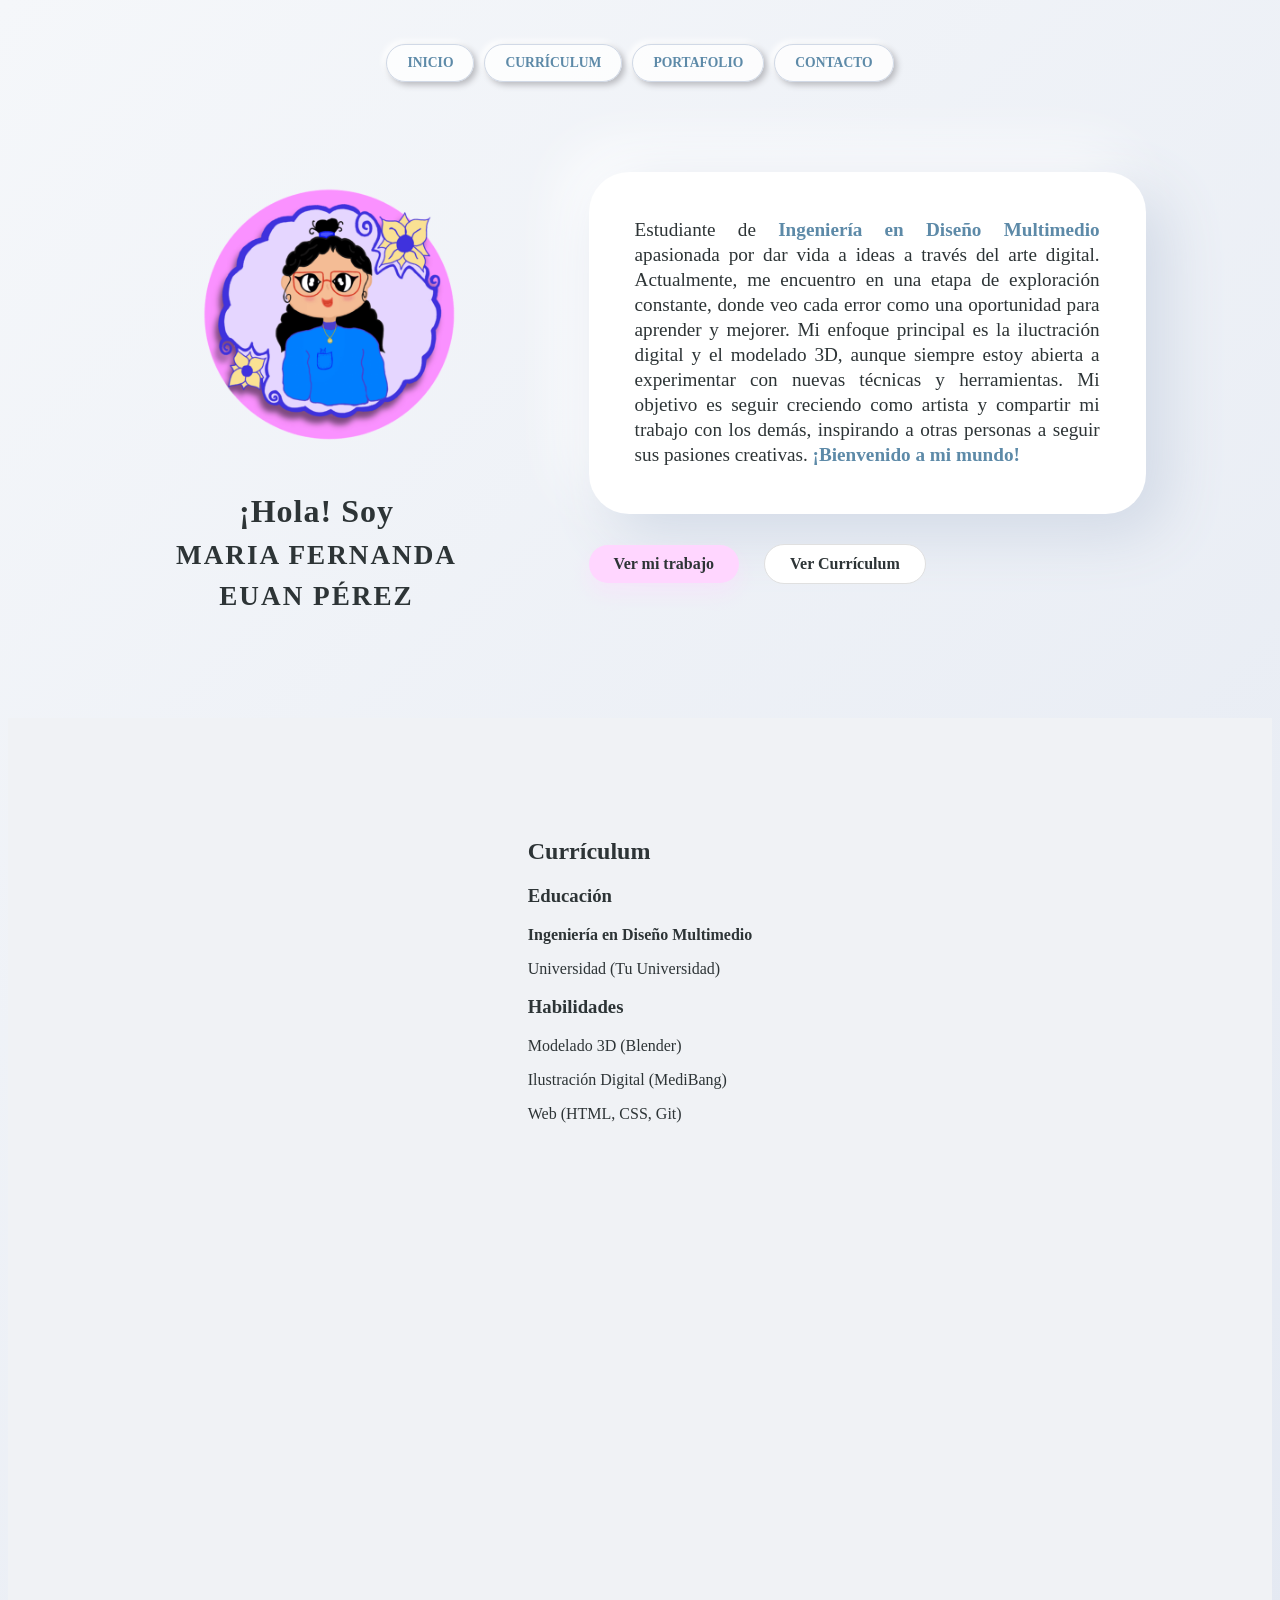
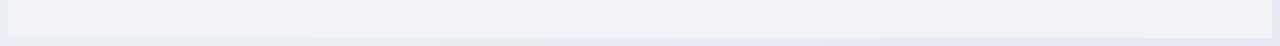
==== 02-maquetacion-cv/index.html @ 5bfdacda "Estructura inicial del CV y configuración de carpetas" ====
<!DOCTYPE html>
<html lang="es">
<head>
    <meta charset="UTF-8">
    <meta name="viewport" content="width=device-width, initial-scale=1.0">
    <title>Portafolio | Mafer</title>
    <link rel="stylesheet" href="style.css">
</head>
<body>

<nav class="navbar">
    <ul class="nav-links">
        <li><a href="#inicio">Inicio</a></li>
        <li><a href="#curriculum">Currículum</a></li>
        <li><a href="portafolio.html">Portafolio</a></li>
        <li><a href="contacto.html">Contacto</a></li>
    </ul>
</nav>

<section class="hero" id="inicio">
    <div class="hero-flex-container">
        <div class="hero-left-profile">
            <div class="hero-image">
                <img src="img/DIBUJO2FER1.png" alt="Ilustración de Mafer">
            </div>
             <h1 class="fade-in">
                ¡Hola! Soy<span>MARIA FERNANDA<br>EUAN PÉREZ</span>
            </h1>
         </div>

        <div class="hero-content">
            <div class="description-card">
                <div class="card-accent"></div>
                <p>
                    Estudiante de <strong>Ingeniería en Diseño Multimedio</strong> apasionada por dar vida a ideas a través del arte digital. 
                    Actualmente, me encuentro en una etapa de exploración constante, donde veo cada error como una oportunidad para aprender 
                    y mejorer. Mi enfoque principal es la iluctración digital y el modelado 3D, aunque siempre estoy abierta a experimentar 
                    con nuevas técnicas y herramientas. Mi objetivo es seguir creciendo como artista y compartir mi trabajo con los demás,
                    inspirando a otras personas a seguir sus pasiones creativas. <strong>¡Bienvenido a mi mundo!</strong> 
                </p>
            </div>
            
            <div class="hero-buttons">
                <a href="portafolio.html" class="btn-primary">Ver mi trabajo</a> 
                <a href="#curriculum" class="btn-secondary">Ver Currículum</a>
            </div>
        </div>
    </div>
</section>

<section id="curriculum">
    <div class="cv-container">
        <h2 class="section-title">Currículum</h2>
        
        <div class="cv-grid">
            <div class="cv-card">
                <h3>Educación</h3>
                <p><strong>Ingeniería en Diseño Multimedio</strong></p>
                <p>Universidad (Tu Universidad)</p>
            </div>
            
            <div class="cv-card">
                <h3>Habilidades</h3>
                <p>Modelado 3D (Blender)</p>
                <p>Ilustración Digital (MediBang)</p>
                <p>Web (HTML, CSS, Git)</p>
            </div>
        </div>
    </div>
</section>

</body>
</html>
---- 02-maquetacion-cv/style.css ----
html {
    scroll-behavior: smooth; /* Esto hace que el scroll sea fluido */
}
/* 1. VARIABLES DE COLOR */
:root {
    --fondo-light: #F0F2F5;     /* Gris muy claro, casi blanco */
    --blanco-puro: #FFFFFF;
    --texto-oscuro: #2D3436;    /* Un gris muy oscuro para lectura suave */
    --acento-rosa: #FFD6FF;     /* Rosa pastel muy suave */
    --sombra-suave: rgba(0, 0, 0, 0.05);
}
/* 2. CONFIGURACIÓN GENERAL */
body {
    background: linear-gradient(135deg, #F5F7FA 0%, #E4E9F2 100%);
    color: #2D3436; /* Un gris muy oscuro para el texto general */
}
/* 3. EL MENÚ */
.navbar {
display: flex;
justify-content: center;
padding: 20px 0;
width: 100%;
}

.nav-links {
    list-style: none;
    display: flex;
    gap: 10px;
    padding: 0;
}

.nav-links li a {
    background-color: rgba(255, 255, 255, 0.8); 
    color: #5D8AA8;
    padding: 10px 20px;
    border-radius: 50px;
    text-decoration: none;
    font-weight: bold;
    font-size: 0.85rem;
    text-transform: uppercase;
    transition: 0.3s ease;
    box-shadow: 0 -4px 10px rgba(0, 0, 0, 0.2);
    display: block;
    border: 1px solid #D1D9E6;
    box-shadow: 3px 3px 6px #b8b9be, -3px -3px 6px #ffffff;
}

.nav-links li a:hover {
   background-color: var(--rosa-tarjeta);
   transform: translateY(-5px);
   color:#000;
}

/* Para resaltar en qué página estás (opcional) */
.nav-links li a.active {
    background-color: var(--rosa-tarjeta);
    padding-bottom: 15px; /* Se hace un poco más alta */
}

.hero {
    margin-top: -20px; /* Empuja todo el bloque hacia arriba */
}
/* 4. LA ESTRUCTURA HERO */
.hero-flex-container {
    display: flex;   
    flex-direction: row;
    align-items: center;
    justify-content: flex-start;
    gap: 40px;
    padding: 60px 10%;
    width: 100%;
    box-sizing: border-box;
    padding-top: 10px;
    min-height: 70vh;
    margin-top: -30px;
}
/* 5. PERFIL IZQUIERDO (Solo tu ilustración) */
.hero-left-profile {
    display: flex;
    flex-direction: column;
    align-items: center;
    text-align: center;
    flex: 1;
    margin-left: -50px;
}
.hero-content {
    display: flex;
    flex-direction: column;
    align-items: flex-start; 
    justify-content: center;
    flex: 1.2;
}

.hero-left-profile h1 {
    margin-top: -80px; 
    position: relative;     
    line-height: 1.5;  
    font-size: 2rem;
    z-index: 10;
    letter-spacing: 1px;
    color: var(--blanco);
}

.hero-left-profile h1 span {
    color: var(--blanco--); 
    display: block; 
    letter-spacing: 2px;    
    font-size: 1.7rem;       
}
/* El contenedor ahora es invisible */
.hero-image {
    width: 450px;   
    max-width: 500px;        
    height: auto;
    margin-bottom: 0px;
    justify-content: center;
    padding-bottom: 0;
}

/* Tu dibujo */
.hero-image img {
    width: 100%;           
    height: auto;
    object-fit: contain;    
}
#curriculum {
    padding: 100px 5%; 
    min-height: 80vh;  
    background-color: var(--fondo-light); /* Para que el azul bajito se aplique aquí */
    display: flex;
    flex-direction: column;
    align-items: center;
}

.description-card {
    background-color: var(--blanco-puro);
    color: var(--texto-oscuro);
    padding: 45px;
    border-radius: 40px; /* Bordes muy curvos como tu ejemplo */
    box-shadow: 20px 20px 60px #d1d9e6, 
               -20px -20px 60px #ffffff; /* Efecto neumorfismo sutil */
    border: 1px solid rgba(255, 255, 255, 0.8);
}

.description-card p {
    text-align: justify;
    margin: 0;
    display: block;
    width: 100%;
    font-size: 1.2rem;
    line-height: 1.3;
}
.description-card strong {
    color: #5D8AA8; /* Un azul suave que resalta pero no grita */
    font-weight: 700;
}
/* 7. LOS BOTONES */
.hero-buttons {
    display: flex;
    flex-direction: row;
    gap: 25px;
    margin-top: 30px;
    align-items: center; 
    text-align: center;
}

.hero-buttons a {
    text-decoration: none;
    font-weight: bold;
    padding: 10px 25px;
    border-radius: 50px;
    transition: 0.3s;
    font-size: 1rem;
    display: inline-block;
}

.btn-primary {
    background-color: var(--acento-rosa);
    color: var(--texto-oscuro);
    border-radius: 50px;
    padding: 12px 30px;
    box-shadow: 0 10px 20px rgba(255, 214, 255, 0.4);
    border: none;
}

.btn-secondary {
    background-color: var(--blanco-puro);
    color: var(--texto-oscuro);
    border: 1px solid #E0E0E0;
    border-radius: 50px;
}

.hero-buttons a:hover {
    transform: translateY(-5px);
}
.btn-secondary:hover {
    background-color: var(--rosa-tarjeta);
    color:#1a1a1a; 
    border-color: var(--rosa-tarjeta);
}
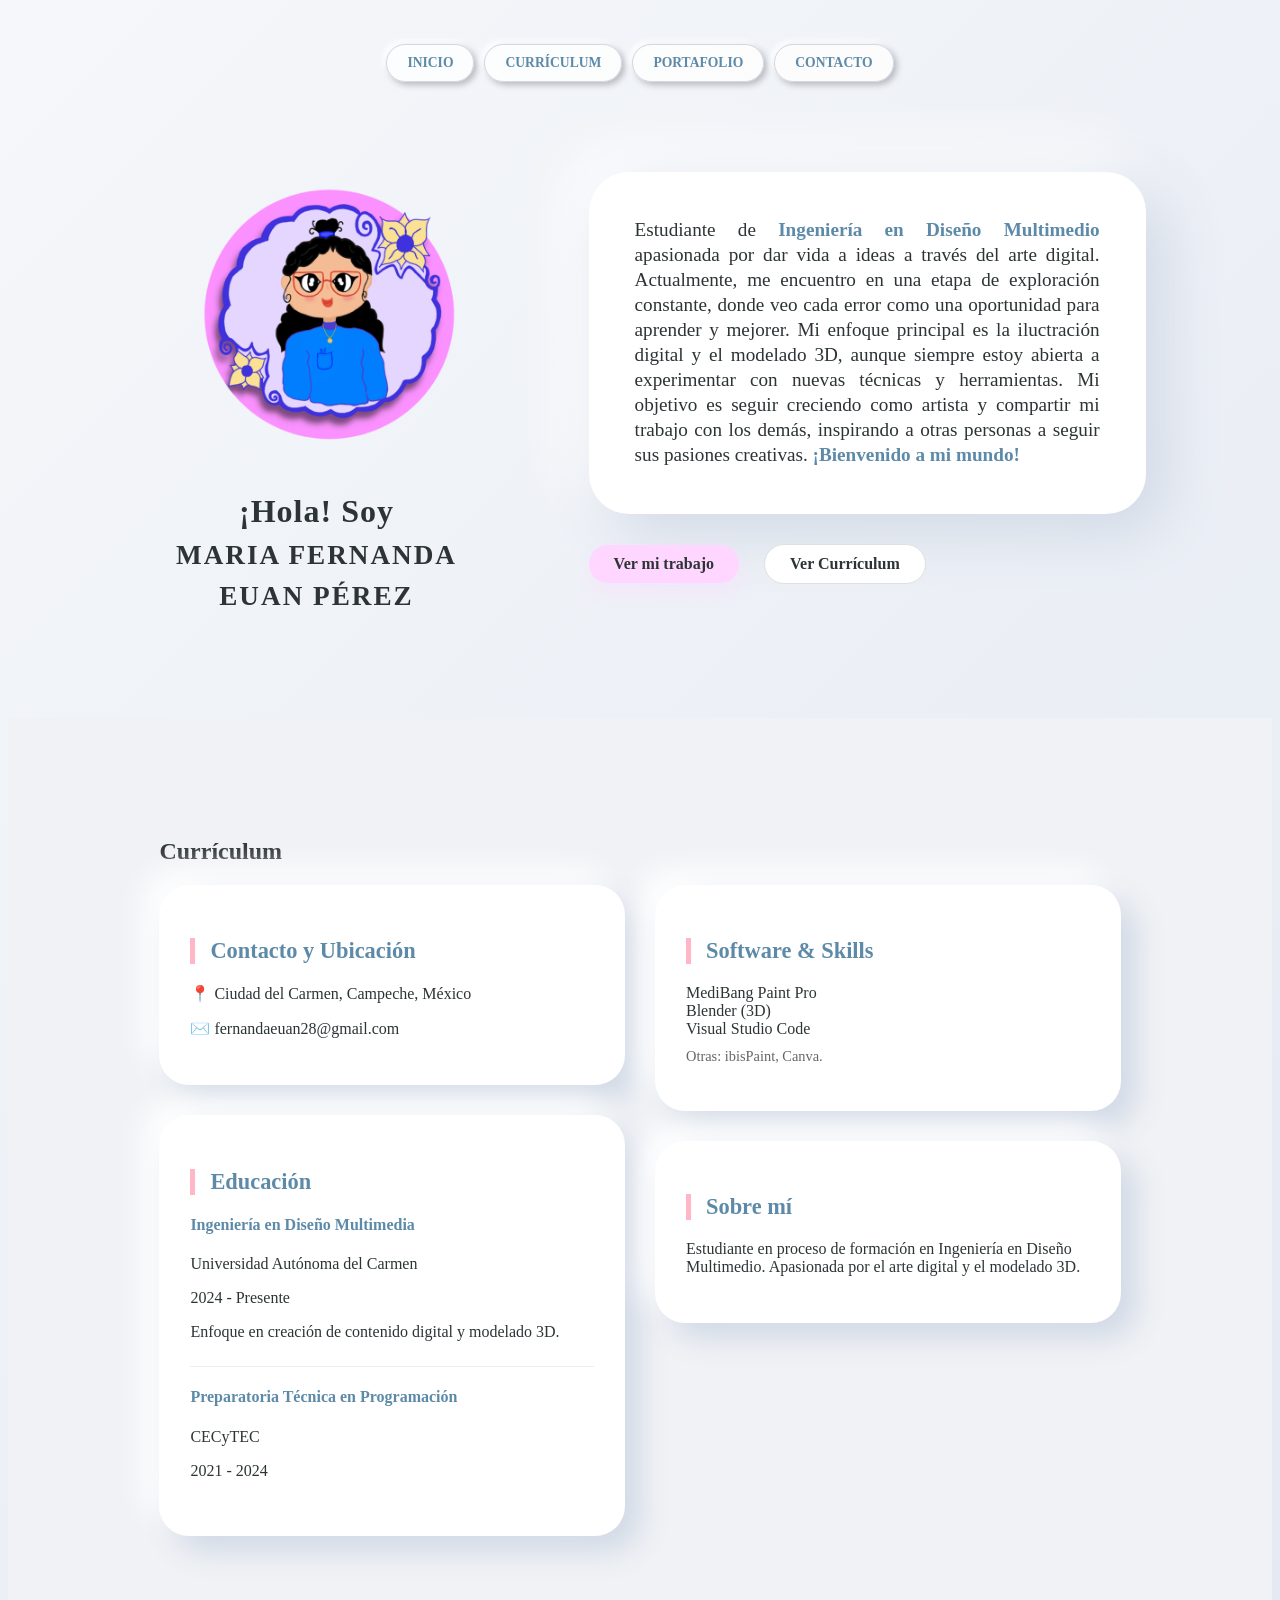
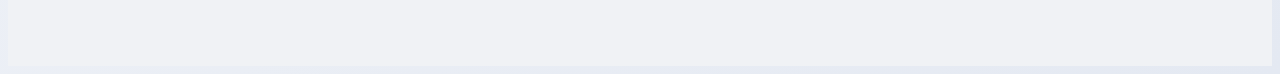
==== commit 335ce2a4: "Actualización del currículum" ====
--- a/02-maquetacion-cv/index.html
+++ b/02-maquetacion-cv/index.html
@@ -48,26 +48,58 @@
     </div>
 </section>
 
-<section id="curriculum">
-    <div class="cv-container">
+<section id="curriculum" class="cv-section">
+    <div class="container">
         <h2 class="section-title">Currículum</h2>
         
         <div class="cv-grid">
-            <div class="cv-card">
-                <h3>Educación</h3>
-                <p><strong>Ingeniería en Diseño Multimedio</strong></p>
-                <p>Universidad (Tu Universidad)</p>
+            <div class="cv-column">
+                <div class="cv-card">
+                    <h3>Contacto y Ubicación</h3>
+                    <p>📍 Ciudad del Carmen, Campeche, México</p>
+                    <p>✉️ fernandaeuan28@gmail.com</p>
+                </div>
+
+                <div class="cv-card">
+                    <h3>Educación</h3>
+                    <div class="resume-item">
+                        <h4 style="color: #5D8AA8;">Ingeniería en Diseño Multimedia</h4>
+                        <p>Universidad Autónoma del Carmen</p>
+                        <p class="date">2024 - Presente</p>
+                        <p>Enfoque en creación de contenido digital y modelado 3D.</p>
+                    </div>
+                    <hr style="margin: 20px 0; border: 0; border-top: 1px solid #eee;">
+                    <div class="resume-item">
+                        <h4 style="color: #5D8AA8;">Preparatoria Técnica en Programación</h4>
+                        <p>CECyTEC</p>
+                        <p class="date">2021 - 2024</p>
+                    </div>
+                </div>
             </div>
-            
-            <div class="cv-card">
-                <h3>Habilidades</h3>
-                <p>Modelado 3D (Blender)</p>
-                <p>Ilustración Digital (MediBang)</p>
-                <p>Web (HTML, CSS, Git)</p>
+
+            <div class="cv-column">
+                <div class="cv-card">
+                    <h3>Software & Skills</h3>
+                    <div class="skill-box">
+                        <span class="skill-name">MediBang Paint Pro</span>
+                        <div class="skill-bar"><div class="skill-per" style="width: 90%;"></div></div>
+                    </div>
+                    <div class="skill-box">
+                        <span class="skill-name">Blender (3D)</span>
+                        <div class="skill-bar"><div class="skill-per" style="width: 75%;"></div></div>
+                    </div>
+                    <div class="skill-box">
+                        <span class="skill-name">Visual Studio Code</span>
+                        <div class="skill-bar"><div class="skill-per" style="width: 80%;"></div></div>
+                    </div>
+                    <p style="margin-top: 10px; font-size: 0.9rem; color: #666;">Otras: ibisPaint, Canva.</p>
+                </div>
+
+                <div class="cv-card">
+                    <h3>Sobre mí</h3>
+                    <p>Estudiante en proceso de formación en Ingeniería en Diseño Multimedio. Apasionada por el arte digital y el modelado 3D.</p>
+                </div>
             </div>
         </div>
     </div>
-</section>
-
-</body>
-</html>+</section>
--- a/02-maquetacion-cv/style.css
+++ b/02-maquetacion-cv/style.css
@@ -197,4 +197,83 @@
     background-color: var(--rosa-tarjeta);
     color:#1a1a1a; 
     border-color: var(--rosa-tarjeta);
+}
+.cv-section {
+    padding: 100px 5%;
+    background-color: #f7f9fc; 
+}
+
+.cv-grid {
+    display: flex;
+    gap: 30px;
+    flex-wrap: wrap;
+    justify-content: center;
+}
+
+.cv-column {
+    flex: 1;
+    min-width: 320px;
+    max-width: 500px;
+}
+
+.cv-card {
+    background: white;
+    padding: 30px;
+    border-radius: 30px;
+    margin-bottom: 30px;
+    box-shadow: 15px 15px 30px #d1d9e6, -15px -15px 30px #ffffff;
+    border: 1px solid rgba(255, 255, 255, 0.5);
+    transition: transform 0.3s ease;
+}
+
+.cv-card:hover {
+    transform: translateY(-5px); 
+}
+
+.cv-card h3 {
+    color: #5D8AA8;
+    margin-bottom: 20px;
+    font-size: 1.4rem;
+    border-left: 5px solid #ffb7c5; 
+    padding-left: 15px;
+}
+
+.cv-date {
+    font-size: 0.85rem;
+    color: #888;
+    margin-bottom: 10px;
+    display: block;
+}
+
+.skills-list {
+    list-style: none;
+    padding: 0;
+}
+
+.skills-list li {
+    background: #fdf2ff;
+    margin: 10px 0;
+    padding: 10px 15px;
+    border-radius: 12px;
+    font-size: 0.95rem;
+}
+
+.skills-bar{
+    background-color: #e0e0e0;
+    border-radius: 10px;
+    height: 8px;
+    width: 100%;
+    margin-top: 5px;
+    margin-bottom: 15px;
+}
+
+.skill-per {
+    background-color: #ffb7c5;
+    height: 100%;
+    border-radius: 10px;
+    transition: width 1s ease-in-out;
+}
+
+.resume-item {
+    margin-bottom: 25px; 
 }
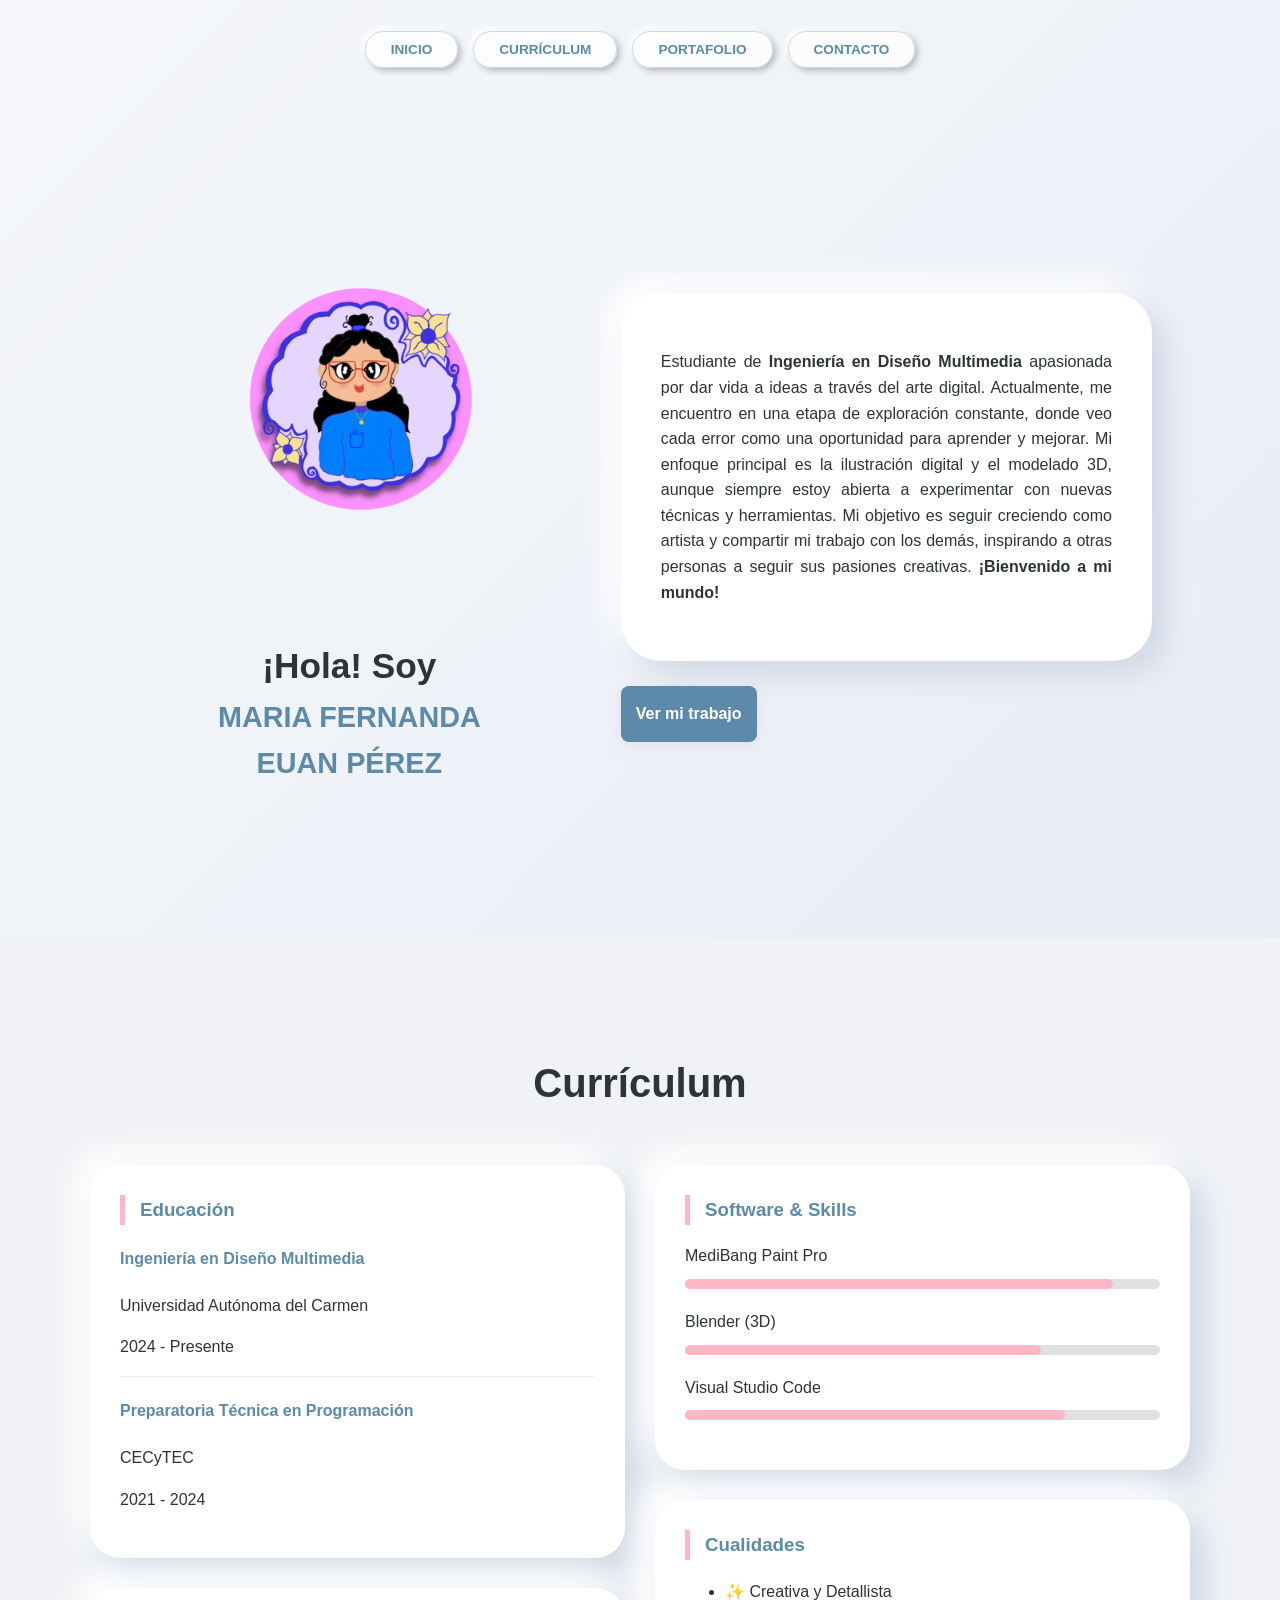
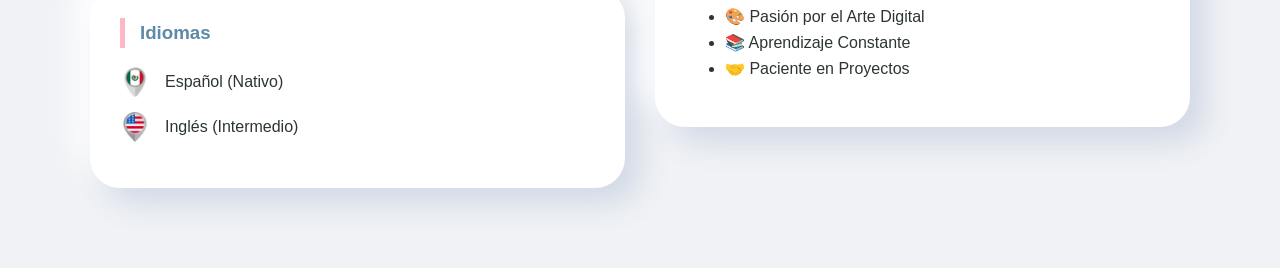
==== commit 29799c42: "Sección de contacto avanzada" ====
--- a/02-maquetacion-cv/index.html
+++ b/02-maquetacion-cv/index.html
@@ -32,9 +32,9 @@
             <div class="description-card">
                 <div class="card-accent"></div>
                 <p>
-                    Estudiante de <strong>Ingeniería en Diseño Multimedio</strong> apasionada por dar vida a ideas a través del arte digital. 
+                    Estudiante de <strong>Ingeniería en Diseño Multimedia</strong> apasionada por dar vida a ideas a través del arte digital. 
                     Actualmente, me encuentro en una etapa de exploración constante, donde veo cada error como una oportunidad para aprender 
-                    y mejorer. Mi enfoque principal es la iluctración digital y el modelado 3D, aunque siempre estoy abierta a experimentar 
+                    y mejorar. Mi enfoque principal es la ilustración digital y el modelado 3D, aunque siempre estoy abierta a experimentar 
                     con nuevas técnicas y herramientas. Mi objetivo es seguir creciendo como artista y compartir mi trabajo con los demás,
                     inspirando a otras personas a seguir sus pasiones creativas. <strong>¡Bienvenido a mi mundo!</strong> 
                 </p>
@@ -42,7 +42,6 @@
             
             <div class="hero-buttons">
                 <a href="portafolio.html" class="btn-primary">Ver mi trabajo</a> 
-                <a href="#curriculum" class="btn-secondary">Ver Currículum</a>
             </div>
         </div>
     </div>
@@ -52,54 +51,69 @@
     <div class="container">
         <h2 class="section-title">Currículum</h2>
         
-        <div class="cv-grid">
-            <div class="cv-column">
-                <div class="cv-card">
-                    <h3>Contacto y Ubicación</h3>
-                    <p>📍 Ciudad del Carmen, Campeche, México</p>
-                    <p>✉️ fernandaeuan28@gmail.com</p>
-                </div>
-
+        <div class="cv-grid-layout">
+            <div class="cv-left-col">
                 <div class="cv-card">
                     <h3>Educación</h3>
                     <div class="resume-item">
                         <h4 style="color: #5D8AA8;">Ingeniería en Diseño Multimedia</h4>
                         <p>Universidad Autónoma del Carmen</p>
                         <p class="date">2024 - Presente</p>
-                        <p>Enfoque en creación de contenido digital y modelado 3D.</p>
                     </div>
-                    <hr style="margin: 20px 0; border: 0; border-top: 1px solid #eee;">
+                    <hr style="margin: 15px 0; border: 0; border-top: 1px solid #eee;">
                     <div class="resume-item">
                         <h4 style="color: #5D8AA8;">Preparatoria Técnica en Programación</h4>
                         <p>CECyTEC</p>
                         <p class="date">2021 - 2024</p>
                     </div>
                 </div>
-            </div>
 
-            <div class="cv-column">
-                <div class="cv-card">
+                <div class="cv-card languages-card">
+                    <h3>Idiomas</h3>
+                    <ul class="lenguages-list"> 
+                        <li>
+                            <img src="img/Mexico.png" alt="Icono México" class="lang-icon">
+                            <span>Español (Nativo)</span>
+                        </li>
+                        <li>
+                            <img src="img/USA.png" alt="Icono USA" class="lang-icon">
+                            <span>Inglés (Intermedio)</span>
+                        </li>
+                    </ul>
+                </div>
+            </div> <div class="cv-right-col">
+                <div class="cv-card expertise-card">
                     <h3>Software & Skills</h3>
-                    <div class="skill-box">
-                        <span class="skill-name">MediBang Paint Pro</span>
-                        <div class="skill-bar"><div class="skill-per" style="width: 90%;"></div></div>
+                    <div class="software-skills">
+                        <div class="skill-item">
+                            <span class="skill-label">MediBang Paint Pro</span>
+                            <div class="progress-bar-container">
+                                <div class="progress-fill" style="width: 90%;"></div>
+                            </div>
+                        </div>
+                        <div class="skill-item">
+                            <span class="skill-label">Blender (3D)</span>
+                            <div class="progress-bar-container">
+                                <div class="progress-fill" style="width: 75%;"></div>
+                            </div>
+                        </div>
+                        <div class="skill-item">
+                            <span class="skill-label">Visual Studio Code</span>
+                            <div class="progress-bar-container">
+                                <div class="progress-fill" style="width: 80%;"></div>
+                            </div>
+                        </div>
                     </div>
-                    <div class="skill-box">
-                        <span class="skill-name">Blender (3D)</span>
-                        <div class="skill-bar"><div class="skill-per" style="width: 75%;"></div></div>
-                    </div>
-                    <div class="skill-box">
-                        <span class="skill-name">Visual Studio Code</span>
-                        <div class="skill-bar"><div class="skill-per" style="width: 80%;"></div></div>
-                    </div>
-                    <p style="margin-top: 10px; font-size: 0.9rem; color: #666;">Otras: ibisPaint, Canva.</p>
                 </div>
 
-                <div class="cv-card">
-                    <h3>Sobre mí</h3>
-                    <p>Estudiante en proceso de formación en Ingeniería en Diseño Multimedio. Apasionada por el arte digital y el modelado 3D.</p>
+                <div class="cv-card qualities-card">
+                    <h3>Cualidades</h3>
+                    <ul class="area-list">
+                        <li>✨ Creativa y Detallista</li>
+                        <li>🎨 Pasión por el Arte Digital</li>
+                        <li>📚 Aprendizaje Constante</li>
+                        <li>🤝 Paciente en Proyectos</li>
+                    </ul>
                 </div>
-            </div>
-        </div>
-    </div>
-</section>+            </div> </div> </div>
+</section>
--- a/02-maquetacion-cv/style.css
+++ b/02-maquetacion-cv/style.css
@@ -1,279 +1,292 @@
+:root {
+    --fondo-light: #F0F2F5;
+    --blanco-puro: #FFFFFF;
+    --texto-oscuro: #2D3436;
+    --acento-azul: #5D8AA8;
+    --acento-rosa: #ffb7c5;
+    --sombra: 15px 15px 30px #d1d9e6, -15px -15px 30px #ffffff;
+}
+
 html {
-    scroll-behavior: smooth; /* Esto hace que el scroll sea fluido */
-}
-/* 1. VARIABLES DE COLOR */
-:root {
-    --fondo-light: #F0F2F5;     /* Gris muy claro, casi blanco */
-    --blanco-puro: #FFFFFF;
-    --texto-oscuro: #2D3436;    /* Un gris muy oscuro para lectura suave */
-    --acento-rosa: #FFD6FF;     /* Rosa pastel muy suave */
-    --sombra-suave: rgba(0, 0, 0, 0.05);
-}
-/* 2. CONFIGURACIÓN GENERAL */
+    scroll-behavior: smooth;
+}
+
 body {
     background: linear-gradient(135deg, #F5F7FA 0%, #E4E9F2 100%);
-    color: #2D3436; /* Un gris muy oscuro para el texto general */
-}
-/* 3. EL MENÚ */
+    color: var(--texto-oscuro);
+    font-family: 'Segoe UI', Tahoma, Geneva, Verdana, sans-serif; 
+    margin: 0;
+    padding: 0;
+    line-height: 1.6;
+}
+
 .navbar {
-display: flex;
-justify-content: center;
-padding: 20px 0;
-width: 100%;
+    display: flex;
+    justify-content: center;
+    padding: 20px 0;
+    width: 100%;
 }
 
 .nav-links {
     list-style: none;
     display: flex;
-    gap: 10px;
+    gap: 15px;
     padding: 0;
 }
 
 .nav-links li a {
     background-color: rgba(255, 255, 255, 0.8); 
-    color: #5D8AA8;
-    padding: 10px 20px;
+    color: var(--acento-azul);
+    padding: 10px 25px;
     border-radius: 50px;
     text-decoration: none;
     font-weight: bold;
     font-size: 0.85rem;
     text-transform: uppercase;
     transition: 0.3s ease;
-    box-shadow: 0 -4px 10px rgba(0, 0, 0, 0.2);
-    display: block;
     border: 1px solid #D1D9E6;
     box-shadow: 3px 3px 6px #b8b9be, -3px -3px 6px #ffffff;
 }
 
 .nav-links li a:hover {
-   background-color: var(--rosa-tarjeta);
-   transform: translateY(-5px);
-   color:#000;
-}
-
-/* Para resaltar en qué página estás (opcional) */
-.nav-links li a.active {
-    background-color: var(--rosa-tarjeta);
-    padding-bottom: 15px; /* Se hace un poco más alta */
-}
+    transform: translateY(-3px);
+    color: #000;
+    background-color: var(--blanco-puro);
+}
+
 
 .hero {
-    margin-top: -20px; /* Empuja todo el bloque hacia arriba */
-}
-/* 4. LA ESTRUCTURA HERO */
+    padding: 60px 10%;
+    min-height: 80vh;
+    display: flex;
+    align-items: center;
+}
+
 .hero-flex-container {
-    display: flex;   
-    flex-direction: row;
-    align-items: center;
-    justify-content: flex-start;
-    gap: 40px;
-    padding: 60px 10%;
-    width: 100%;
-    box-sizing: border-box;
-    padding-top: 10px;
-    min-height: 70vh;
-    margin-top: -30px;
-}
-/* 5. PERFIL IZQUIERDO (Solo tu ilustración) */
+    display: flex;
+    gap: 50px;
+    align-items: center;
+    width: 100%;
+}
+
 .hero-left-profile {
-    display: flex;
-    flex-direction: column;
-    align-items: center;
+    flex: 1;
     text-align: center;
-    flex: 1;
-    margin-left: -50px;
-}
+}
+
+.hero-image img {
+    width: 100%;
+    max-width: 400px;
+    height: auto;
+}
+
+.hero-left-profile h1 {
+    font-size: 2.2rem;
+    margin-top: 10px;
+}
+
+.hero-left-profile h1 span {
+    display: block;
+    color: var(--acento-azul);
+    font-size: 1.8rem;
+}
+
 .hero-content {
-    display: flex;
-    flex-direction: column;
-    align-items: flex-start; 
-    justify-content: center;
     flex: 1.2;
 }
 
-.hero-left-profile h1 {
-    margin-top: -80px; 
-    position: relative;     
-    line-height: 1.5;  
-    font-size: 2rem;
-    z-index: 10;
-    letter-spacing: 1px;
-    color: var(--blanco);
-}
-
-.hero-left-profile h1 span {
-    color: var(--blanco--); 
-    display: block; 
-    letter-spacing: 2px;    
-    font-size: 1.7rem;       
-}
-/* El contenedor ahora es invisible */
-.hero-image {
-    width: 450px;   
-    max-width: 500px;        
-    height: auto;
-    margin-bottom: 0px;
-    justify-content: center;
-    padding-bottom: 0;
-}
-
-/* Tu dibujo */
-.hero-image img {
-    width: 100%;           
-    height: auto;
-    object-fit: contain;    
-}
-#curriculum {
-    padding: 100px 5%; 
-    min-height: 80vh;  
-    background-color: var(--fondo-light); /* Para que el azul bajito se aplique aquí */
-    display: flex;
-    flex-direction: column;
-    align-items: center;
-}
-
 .description-card {
-    background-color: var(--blanco-puro);
-    color: var(--texto-oscuro);
-    padding: 45px;
-    border-radius: 40px; /* Bordes muy curvos como tu ejemplo */
-    box-shadow: 20px 20px 60px #d1d9e6, 
-               -20px -20px 60px #ffffff; /* Efecto neumorfismo sutil */
-    border: 1px solid rgba(255, 255, 255, 0.8);
-}
-
-.description-card p {
+    background: var(--blanco-puro);
+    padding: 40px;
+    border-radius: 40px;
+    box-shadow: var(--sombra);
     text-align: justify;
-    margin: 0;
-    display: block;
-    width: 100%;
-    font-size: 1.2rem;
-    line-height: 1.3;
-}
-.description-card strong {
-    color: #5D8AA8; /* Un azul suave que resalta pero no grita */
-    font-weight: 700;
-}
-/* 7. LOS BOTONES */
-.hero-buttons {
-    display: flex;
-    flex-direction: row;
-    gap: 25px;
-    margin-top: 30px;
-    align-items: center; 
-    text-align: center;
-}
-
-.hero-buttons a {
+}
+
+.btn-primary {
+    display: inline-block;
+    background-color: #D6C7E2;
+    color: #4b4b4b;
+    padding: 15px 40px;
+    border-radius: 50px;
     text-decoration: none;
     font-weight: bold;
-    padding: 10px 25px;
-    border-radius: 50px;
-    transition: 0.3s;
-    font-size: 1rem;
-    display: inline-block;
-}
-
-.btn-primary {
-    background-color: var(--acento-rosa);
-    color: var(--texto-oscuro);
-    border-radius: 50px;
-    padding: 12px 30px;
-    box-shadow: 0 10px 20px rgba(255, 214, 255, 0.4);
-    border: none;
-}
-
-.btn-secondary {
-    background-color: var(--blanco-puro);
-    color: var(--texto-oscuro);
-    border: 1px solid #E0E0E0;
-    border-radius: 50px;
-}
-
-.hero-buttons a:hover {
-    transform: translateY(-5px);
-}
-.btn-secondary:hover {
-    background-color: var(--rosa-tarjeta);
-    color:#1a1a1a; 
-    border-color: var(--rosa-tarjeta);
-}
+    margin-top: 25px;
+    transition: 0.3s;
+    box-shadow: 0 4px 15px rgba(214, 199, 226, 0.4);
+}
+
+
 .cv-section {
-    padding: 100px 5%;
-    background-color: #f7f9fc; 
-}
-
-.cv-grid {
-    display: flex;
+    padding: 80px 5%;
+    background-color: var(--fondo-light);
+}
+
+.section-title {
+    text-align: center;
+    font-size: 2.5rem;
+    margin-bottom: 50px;
+}
+
+
+.cv-grid-layout {
+    display: flex;
+    flex-wrap: wrap; 
     gap: 30px;
-    flex-wrap: wrap;
+    max-width: 1100px;
+    margin: 0 auto;
     justify-content: center;
 }
 
-.cv-column {
-    flex: 1;
-    min-width: 320px;
-    max-width: 500px;
+.cv-left-col, .cv-right-col {
+    flex: 1;
+    min-width: 320px; 
+    display: flex;
+    flex-direction: column;
+    gap: 30px;
 }
 
 .cv-card {
-    background: white;
+    background: var(--blanco-puro);
     padding: 30px;
     border-radius: 30px;
-    margin-bottom: 30px;
-    box-shadow: 15px 15px 30px #d1d9e6, -15px -15px 30px #ffffff;
-    border: 1px solid rgba(255, 255, 255, 0.5);
-    transition: transform 0.3s ease;
+    box-shadow: var(--sombra);
+    transition: 0.3s;
 }
 
 .cv-card:hover {
-    transform: translateY(-5px); 
+    transform: translateY(-5px);
 }
 
 .cv-card h3 {
-    color: #5D8AA8;
-    margin-bottom: 20px;
-    font-size: 1.4rem;
-    border-left: 5px solid #ffb7c5; 
+    color: var(--acento-azul);
+    border-left: 5px solid var(--acento-rosa);
     padding-left: 15px;
-}
-
-.cv-date {
-    font-size: 0.85rem;
-    color: #888;
-    margin-bottom: 10px;
-    display: block;
-}
-
-.skills-list {
+    margin-top: 0;
+}
+
+/* 5. DETALLES (SKILLS, IDIOMAS) */
+.progress-bar-container {
+    background-color: #e0e0e0;
+    border-radius: 10px;
+    height: 10px;
+    width: 100%;
+    margin: 10px 0 20px 0;
+}
+
+.progress-fill {
+    background-color: var(--acento-rosa);
+    height: 100%;
+    border-radius: 10px;
+}
+
+.lenguages-list {
     list-style: none;
     padding: 0;
 }
 
-.skills-list li {
-    background: #fdf2ff;
-    margin: 10px 0;
-    padding: 10px 15px;
-    border-radius: 12px;
-    font-size: 0.95rem;
-}
-
-.skills-bar{
-    background-color: #e0e0e0;
-    border-radius: 10px;
-    height: 8px;
-    width: 100%;
-    margin-top: 5px;
+.lenguages-list li {
+    display: flex;
+    align-items: center;
     margin-bottom: 15px;
 }
 
-.skill-per {
-    background-color: #ffb7c5;
-    height: 100%;
-    border-radius: 10px;
-    transition: width 1s ease-in-out;
-}
-
-.resume-item {
-    margin-bottom: 25px; 
+.lang-icon {
+    width: 30px;
+    margin-right: 15px;
+}
+
+/* 6. RESPONSIVE (MÓVILES) */
+@media (max-width: 850px) {
+    .hero-flex-container {
+        flex-direction: column;
+    }
+    
+    .cv-grid-layout {
+        flex-direction: column;
+    }
+    
+    .cv-left-col, .cv-right-col {
+        width: 100%;
+    }
+}
+
+/* --- SECCIÓN CONTACTO --- */
+.container-contact {
+    display: flex;
+    gap: 80px;
+    max-width: 1100px;
+    margin: 0 auto;
+    padding: 0 20px;
+    align-items: center;
+}
+
+.contact-info {
+    flex: 1;
+}
+
+.contact-info h2 {
+    font-size: 2.5rem;
+    margin-bottom: 20px;
+    color: var(--azul-oscuro); /* Asegúrate de tener definida esta variable */
+}
+
+.contact-info h2 span {
+    color: #5D8AA8; /* El azul que usamos en el CV */
+}
+
+.contact-details {
+    margin-top: 30px;
+}
+
+.contact-details .item {
+    display: flex;
+    align-items: center;
+    gap: 15px;
+    margin-bottom: 15px;
+    font-size: 1.1rem;
+}
+
+/* --- FORMULARIO --- */
+.contact-form {
+    flex: 1;
+    background: #ffffff;
+    padding: 40px;
+    border-radius: 15px;
+    box-shadow: 0 10px 30px rgba(0,0,0,0.05);
+    display: flex;
+    flex-direction: column;
+    gap: 15px;
+}
+
+.contact-form input, 
+.contact-form textarea {
+    width: 100%;
+    padding: 12px 15px;
+    border: 1px solid #ddd;
+    border-radius: 8px;
+    font-family: inherit;
+    outline: none;
+    transition: 0.3s;
+}
+
+.contact-form input:focus, 
+.contact-form textarea:focus {
+    border-color: #5D8AA8;
+}
+
+.btn-primary {
+    background: #5D8AA8;
+    color: white;
+    padding: 15px;
+    border: none;
+    border-radius: 8px;
+    cursor: pointer;
+    font-weight: bold;
+    transition: 0.3s;
+}
+
+.btn-primary:hover {
+    background: #4a6e8a;
+    transform: translateY(-2px);
 }
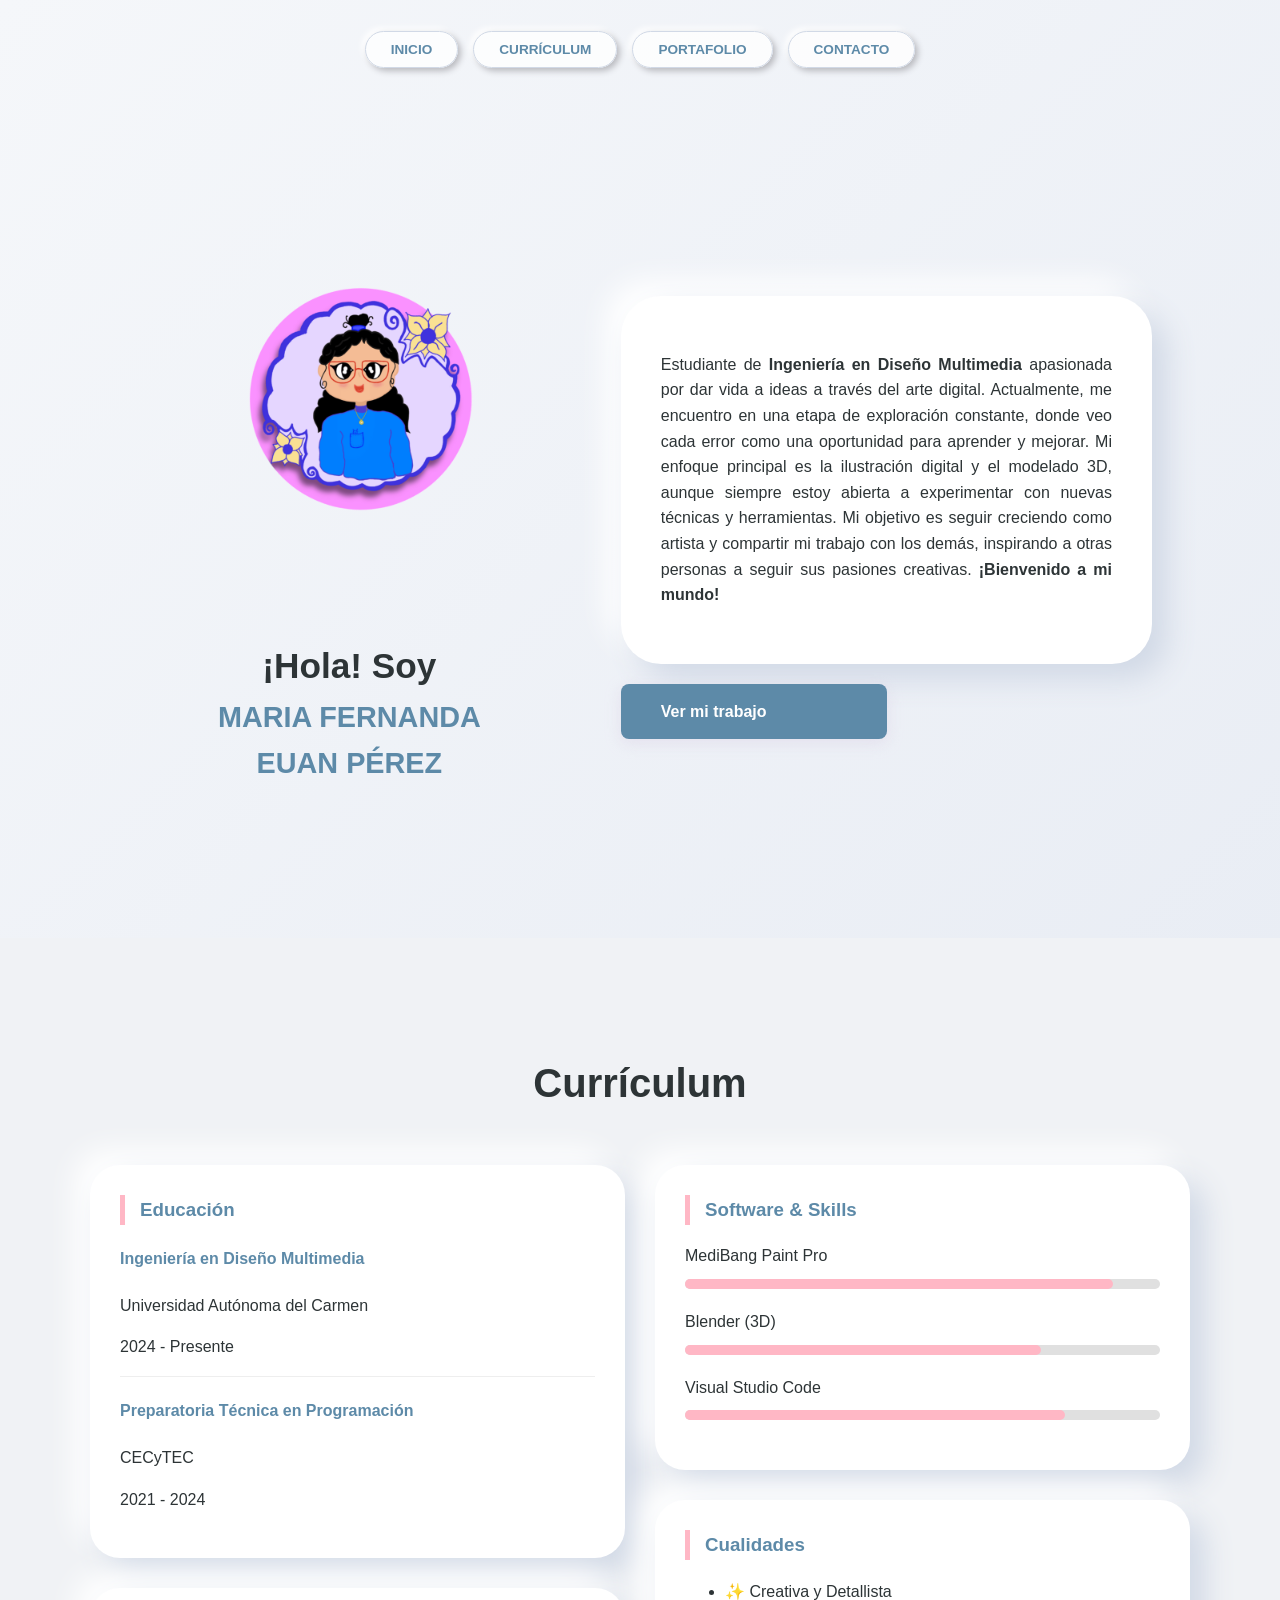
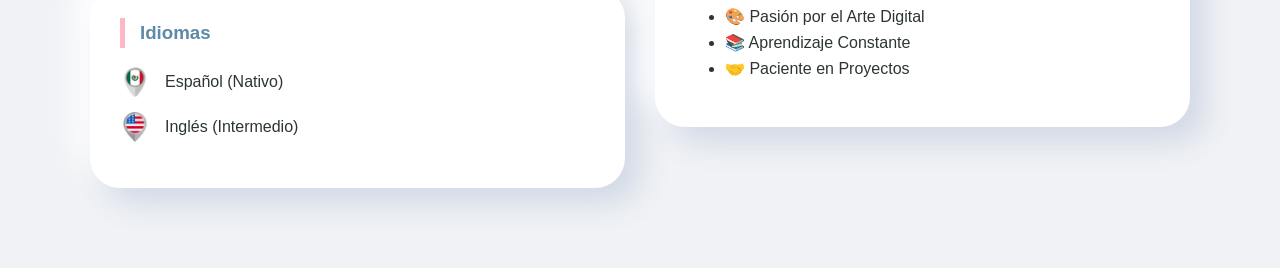
==== commit 93a70d45: "Actualización de index" ====
--- a/02-maquetacion-cv/index.html
+++ b/02-maquetacion-cv/index.html
@@ -42,6 +42,7 @@
             
             <div class="hero-buttons">
                 <a href="portafolio.html" class="btn-primary">Ver mi trabajo</a> 
+
             </div>
         </div>
     </div>
@@ -59,6 +60,7 @@
                         <h4 style="color: #5D8AA8;">Ingeniería en Diseño Multimedia</h4>
                         <p>Universidad Autónoma del Carmen</p>
                         <p class="date">2024 - Presente</p>
+
                     </div>
                     <hr style="margin: 15px 0; border: 0; border-top: 1px solid #eee;">
                     <div class="resume-item">
@@ -83,6 +85,7 @@
                 </div>
             </div> <div class="cv-right-col">
                 <div class="cv-card expertise-card">
+
                     <h3>Software & Skills</h3>
                     <div class="software-skills">
                         <div class="skill-item">
--- a/02-maquetacion-cv/style.css
+++ b/02-maquetacion-cv/style.css
@@ -93,6 +93,10 @@
 
 .hero-content {
     flex: 1.2;
+    display: flex;
+    flex-direction: column;
+    align-items: flex-start; /* Alinea el botón al inicio de la tarjeta */
+    justify-content: center;
 }
 
 .description-card {
@@ -111,7 +115,7 @@
     border-radius: 50px;
     text-decoration: none;
     font-weight: bold;
-    margin-top: 25px;
+    margin-top: 20px;
     transition: 0.3s;
     box-shadow: 0 4px 15px rgba(214, 199, 226, 0.4);
 }
@@ -214,10 +218,11 @@
 /* --- SECCIÓN CONTACTO --- */
 .container-contact {
     display: flex;
+    justify-content: center;
     gap: 80px;
-    max-width: 1100px;
+    max-width: 1200px;
     margin: 0 auto;
-    padding: 0 20px;
+    padding: 40px 20px;
     align-items: center;
 }
 
@@ -243,19 +248,25 @@
     display: flex;
     align-items: center;
     gap: 15px;
-    margin-bottom: 15px;
-    font-size: 1.1rem;
+    margin-bottom: 20px;
+}
+.contact-icon-img {
+    width: 24px;  /* Tamaño de los iconos .png */
+    height: 24px;
+    object-fit: contain;
 }
 
 /* --- FORMULARIO --- */
 .contact-form {
     flex: 1;
+    max-width: 500px;
     background: #ffffff;
     padding: 40px;
     border-radius: 15px;
     box-shadow: 0 10px 30px rgba(0,0,0,0.05);
     display: flex;
     flex-direction: column;
+    align-items: center;
     gap: 15px;
 }
 
@@ -267,7 +278,7 @@
     border-radius: 8px;
     font-family: inherit;
     outline: none;
-    transition: 0.3s;
+    box-sizing: border-box;
 }
 
 .contact-form input:focus, 
@@ -278,12 +289,13 @@
 .btn-primary {
     background: #5D8AA8;
     color: white;
-    padding: 15px;
+    padding: 15px 40px;
     border: none;
     border-radius: 8px;
     cursor: pointer;
     font-weight: bold;
     transition: 0.3s;
+    width: 100%;
 }
 
 .btn-primary:hover {
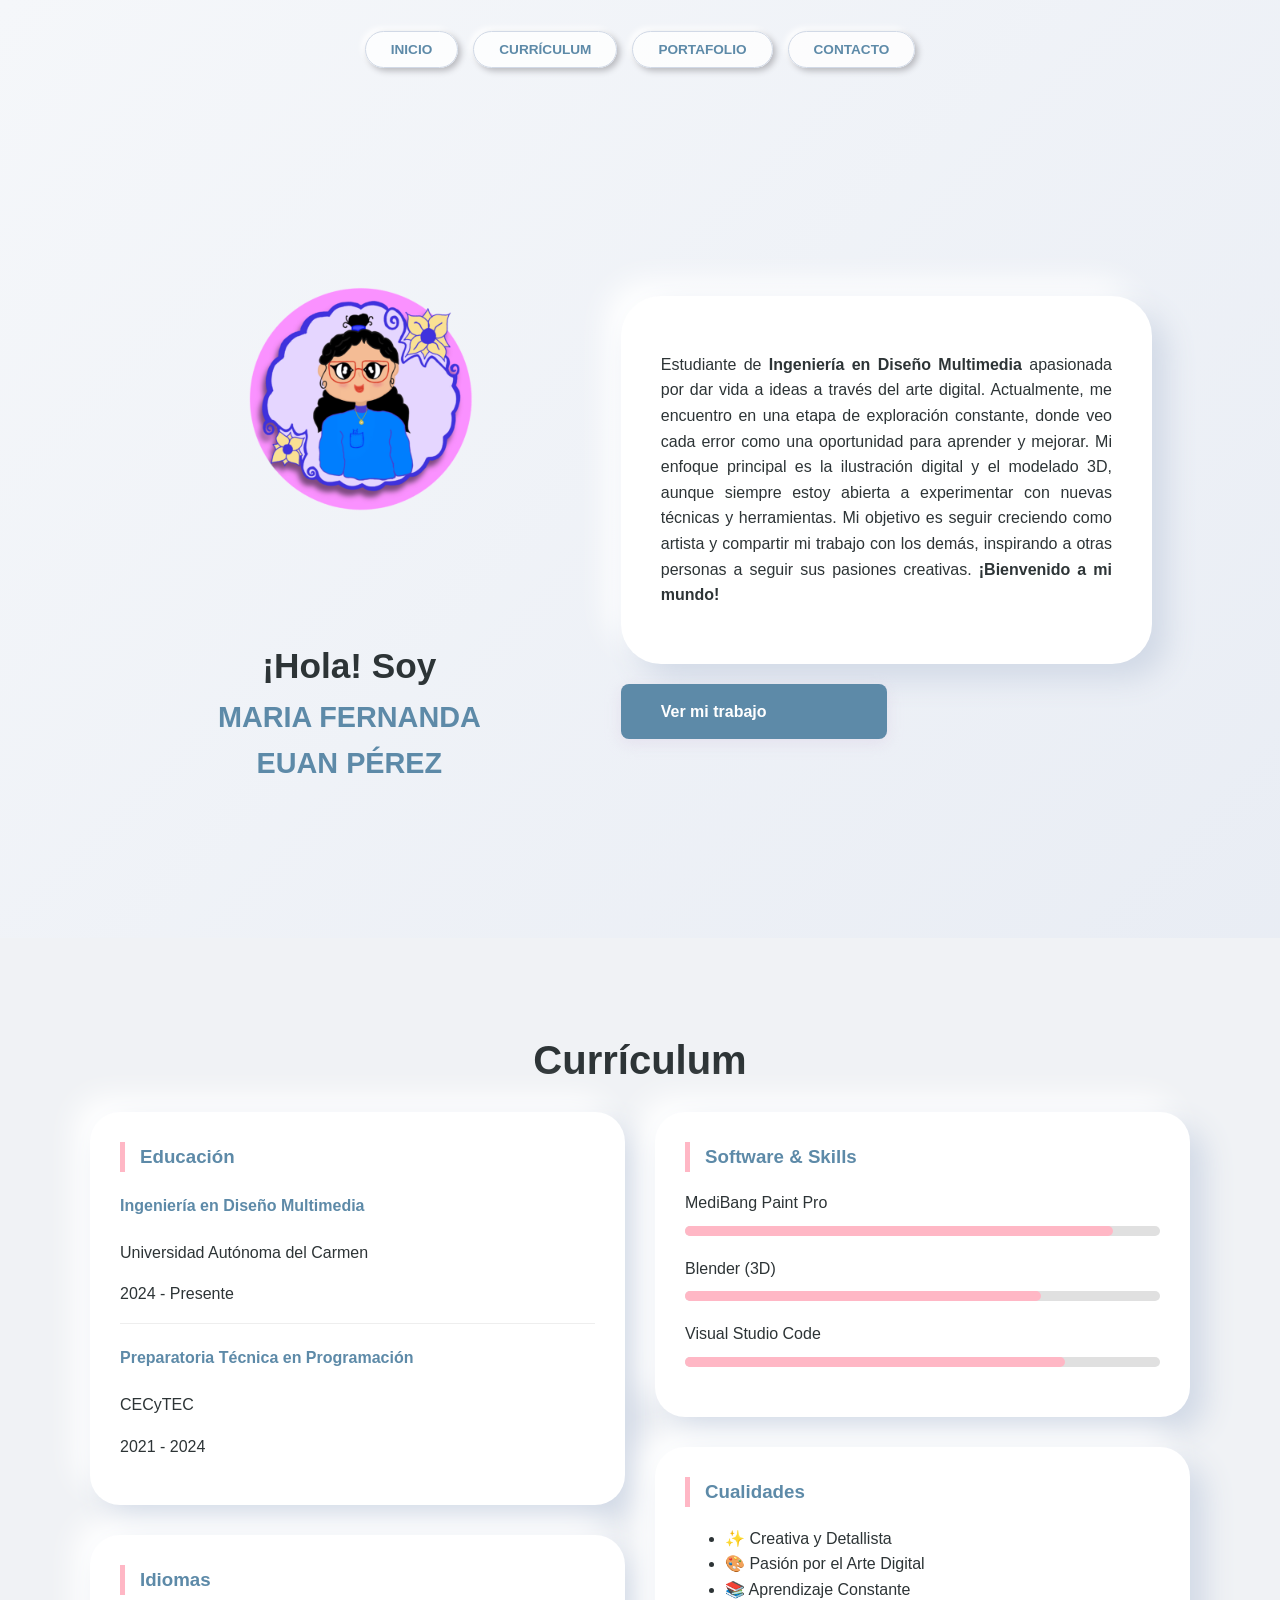
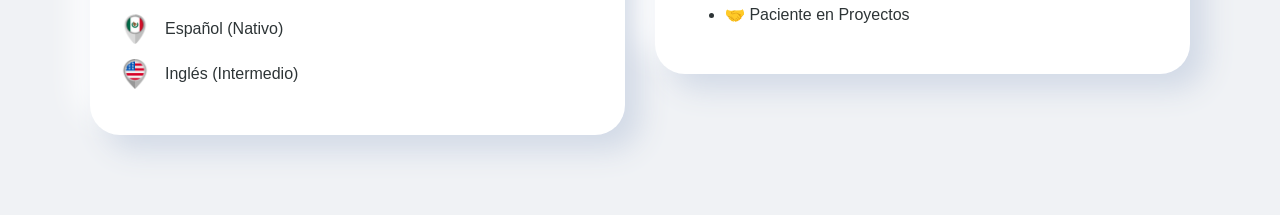
==== commit 4709c094: "Agregada meta descripción y ajustes finales" ====
--- a/02-maquetacion-cv/index.html
+++ b/02-maquetacion-cv/index.html
@@ -3,6 +3,7 @@
 <head>
     <meta charset="UTF-8">
     <meta name="viewport" content="width=device-width, initial-scale=1.0">
+    <meta name="description" content="Portafolio de Mafer - Ingeniería en Diseño Multimedia. Especialista en Modelado 3D, Ilustración e Infografías.">
     <title>Portafolio | Mafer</title>
     <link rel="stylesheet" href="style.css">
 </head>
--- a/02-maquetacion-cv/style.css
+++ b/02-maquetacion-cv/style.css
@@ -95,7 +95,7 @@
     flex: 1.2;
     display: flex;
     flex-direction: column;
-    align-items: flex-start; /* Alinea el botón al inicio de la tarjeta */
+    align-items: flex-start; 
     justify-content: center;
 }
 
@@ -129,7 +129,8 @@
 .section-title {
     text-align: center;
     font-size: 2.5rem;
-    margin-bottom: 50px;
+    margin-bottom: 20px;
+    margin-top: 10px;
 }
 
 
@@ -233,11 +234,11 @@
 .contact-info h2 {
     font-size: 2.5rem;
     margin-bottom: 20px;
-    color: var(--azul-oscuro); /* Asegúrate de tener definida esta variable */
+    color: var(--azul-oscuro); 
 }
 
 .contact-info h2 span {
-    color: #5D8AA8; /* El azul que usamos en el CV */
+    color: #5D8AA8; 
 }
 
 .contact-details {
@@ -251,7 +252,7 @@
     margin-bottom: 20px;
 }
 .contact-icon-img {
-    width: 24px;  /* Tamaño de los iconos .png */
+    width: 24px;  
     height: 24px;
     object-fit: contain;
 }
@@ -301,4 +302,289 @@
 .btn-primary:hover {
     background: #4a6e8a;
     transform: translateY(-2px);
+}
+.portfolio-grid {
+    display: flex;
+    justify-content: center;
+    flex-wrap:wrap;
+    gap: 30px;
+    max-width:1200px;
+    margin: 0 auto;
+    padding: 0 40px;
+}
+
+.portfolio-card {
+    background: #fff;
+    border-radius: 15px;
+    overflow: hidden;
+    box-shadow: 0 5px 15px rgba(0,0,0,0.08);
+    transition: transform 0.3s ease, box-shadow 0.3s ease;
+    text-align: center;
+}
+
+.portfolio-card:hover {
+    transform: translateY(-10px);
+    box-shadow: 0 12px 25px rgba(0,0,0,0.15);
+}
+
+.card-image img {
+    width: 100%;
+    height: 200px;
+    object-fit: cover; 
+}
+
+.card-content {
+    padding: 20px;
+}
+
+.btn-portfolio {
+    display: inline-block;
+    padding: 10px 20px;
+    background-color: #5b85a1; 
+    color: white;
+    text-decoration: none;
+    border-radius: 20px;
+    font-size: 0.9rem;
+    transition: background 0.3s;
+}
+
+.btn-portfolio:hover {
+    background-color: #4a6d85;
+}
+/* --- SECCIÓN PORTAFOLIO --- */
+.portfolio-section {
+    padding: 60px 0;
+    display: flex;
+    justify-content: center; /* Centra todo el contenido */
+}
+
+.portfolio-section .container {
+    width: 90%;           
+    max-width: 1200px;    
+    margin: 0 auto;       
+    text-align: center;   
+}
+
+.portfolio-card {
+    flex: 1;              
+    min-width: 280px;     
+    max-width: 320px;     
+    background: #fff;
+    border-radius: 15px;
+    overflow: hidden;
+    box-shadow: 0 10px 20px rgba(0,0,0,0.05);
+    transition: 0.3s;
+}
+
+.portfolio-card:hover {
+    transform: translateY(-10px); 
+}
+/* --- ESTILO DE GALERÍA --- */
+.gallery-section {
+    padding: 30px 5%;
+}
+
+.gallery-grid {
+    display: grid;
+    grid-template-columns: repeat(auto-fill, minmax(280px, 1fr));
+    gap: 20px;
+    margin-top: 40px;
+}
+
+.gallery-item {
+    position: relative;
+    border-radius: 15px;
+    overflow: hidden;
+    height: 350px; 
+    box-shadow: 0 5px 15px rgba(0,0,0,0.1);
+    cursor: pointer;
+}
+
+.gallery-item img {
+    width: 100%;
+    height: 100%;
+    object-fit: cover; 
+    transition: transform 0.5s ease;
+}
+
+/* Efecto al pasar el mouse */
+.gallery-item:hover img {
+    transform: scale(1.1);
+}
+
+.gallery-overlay {
+    position: absolute;
+    top: 0;
+    left: 0;
+    width: 100%;
+    height: 100%;
+    background: rgba(93, 138, 168, 0.6); 
+    display: flex;
+    justify-content: center;
+    align-items: center;
+    opacity: 0;
+    transition: 0.3s;
+}
+
+.gallery-item:hover .gallery-overlay {
+    opacity: 1;
+}
+
+.gallery-overlay span {
+    color: white;
+    font-weight: bold;
+    border: 2px solid white;
+    padding: 10px 20px;
+    border-radius: 50px;
+}
+.overlay-text {
+    text-align: center;
+    color: white;
+    padding: 20px;
+}
+
+.overlay-text p {
+    margin-top: 10px;
+    font-size: 0.9rem;
+    font-weight: 400;
+}
+
+.overlay-text span {
+    display: inline-block;
+    border: 2px solid white;
+    padding: 5px 15px;
+    border-radius: 50px;
+    font-weight: bold;
+    margin-bottom: 5px;
+}
+/* --- BOTÓN REGRESAR --- */
+.container-btn {
+    display: flex;
+    justify-content: center;
+    margin-top: 50px;
+    padding-bottom: 40px;
+}
+
+.btn-back {
+    background-color: var(--acento-azul); 
+    color: white;
+    padding: 12px 35px;
+    border-radius: 50px;
+    text-decoration: none;
+    font-weight: bold;
+    transition: 0.3s;
+    box-shadow: 0 4px 15px rgba(93, 138, 168, 0.3);
+}
+
+.btn-back:hover {
+    background-color: #4a6e86;
+    transform: translateY(-3px);
+}
+/* --- ESTILO ESPECÍFICO PARA MODELADO 3D --- */
+@keyframes floating {
+    0% { transform: translateY(0px); }
+    50% { transform: translateY(-10px); }
+    100% { transform: translateY(0px); }
+}
+
+.card-3d {
+    background: rgba(255, 255, 255, 0.05);
+    border: 1px solid rgba(255, 255, 255, 0.2);
+    backdrop-filter: blur(10px); 
+    animation: floating 4s ease-in-out infinite;
+    transition: all 0.4s cubic-bezier(0.175, 0.885, 0.32, 1.275);
+}
+
+.card-3d:nth-child(2) { animation-delay: 0.5s; }
+.card-3d:nth-child(3) { animation-delay: 1s; }
+.card-3d:nth-child(4) { animation-delay: 1.5s; }
+
+.card-3d:hover {
+    transform: scale(1.05) translateY(-15px) rotateX(5deg) !important;
+    box-shadow: 0 20px 40px rgba(93, 138, 168, 0.3); 
+    z-index: 10;
+    animation-play-state: paused; 
+}
+
+.card-3d img {
+    filter: brightness(0.9);
+    transition: 0.5s;
+}
+
+.card-3d:hover img {
+    filter: brightness(1.1);
+}
+
+.section-3d .gallery-overlay {
+    background: linear-gradient(transparent, rgba(93, 138, 168, 0.8));
+    align-items: flex-end;
+    padding-bottom: 30px;
+}
+/* --- ESTILO PARA LA SECCIÓN DE INFOGRAFÍAS --- */
+.info-layout {
+    display: flex;
+    flex-direction: column;
+    gap: 60px; 
+    margin-top: 50px;
+    padding-bottom: 40px;
+}
+
+.info-item {
+    display: grid;
+    grid-template-columns: 1fr 1fr; 
+    gap: 40px;
+    align-items: center;
+    background: rgba(255, 255, 255, 0.5); 
+    padding: 30px;
+    border-radius: 25px;
+    box-shadow: 0 10px 30px rgba(0,0,0,0.05);
+    transition: 0.3s ease;
+}
+
+.info-item:hover {
+    transform: translateY(-5px);
+    background: var(--blanco-puro);
+    box-shadow: var(--sombra);
+}
+
+.info-image img {
+    width: 100%;
+    border-radius: 15px;
+    display: block;
+}
+
+.info-content h3 {
+    color: var(--acento-azul);
+    font-size: 1.8rem;
+    margin-bottom: 20px;
+}
+
+.info-content p {
+    font-size: 1.1rem;
+    color: var(--texto-oscuro);
+    line-height: 1.8;
+}
+
+/* Ajuste para móviles */
+@media (max-width: 768px) {
+    .info-item {
+        grid-template-columns: 1fr;
+        text-align: center;
+    }
+}
+/* --- ESTILO PARA CARTELES --- */
+.cartel-item {
+    border: 8px solid white; 
+    box-shadow: 0 10px 25px rgba(0,0,0,0.1);
+    height: auto; 
+}
+
+.cartel-item img {
+    object-fit: contain; 
+    background-color: #f9f9f9;
+}
+
+.cartel-item:hover {
+    border-color: var(--acento-azul);
+    transform: translateY(-10px) rotate(1deg); 
 }
